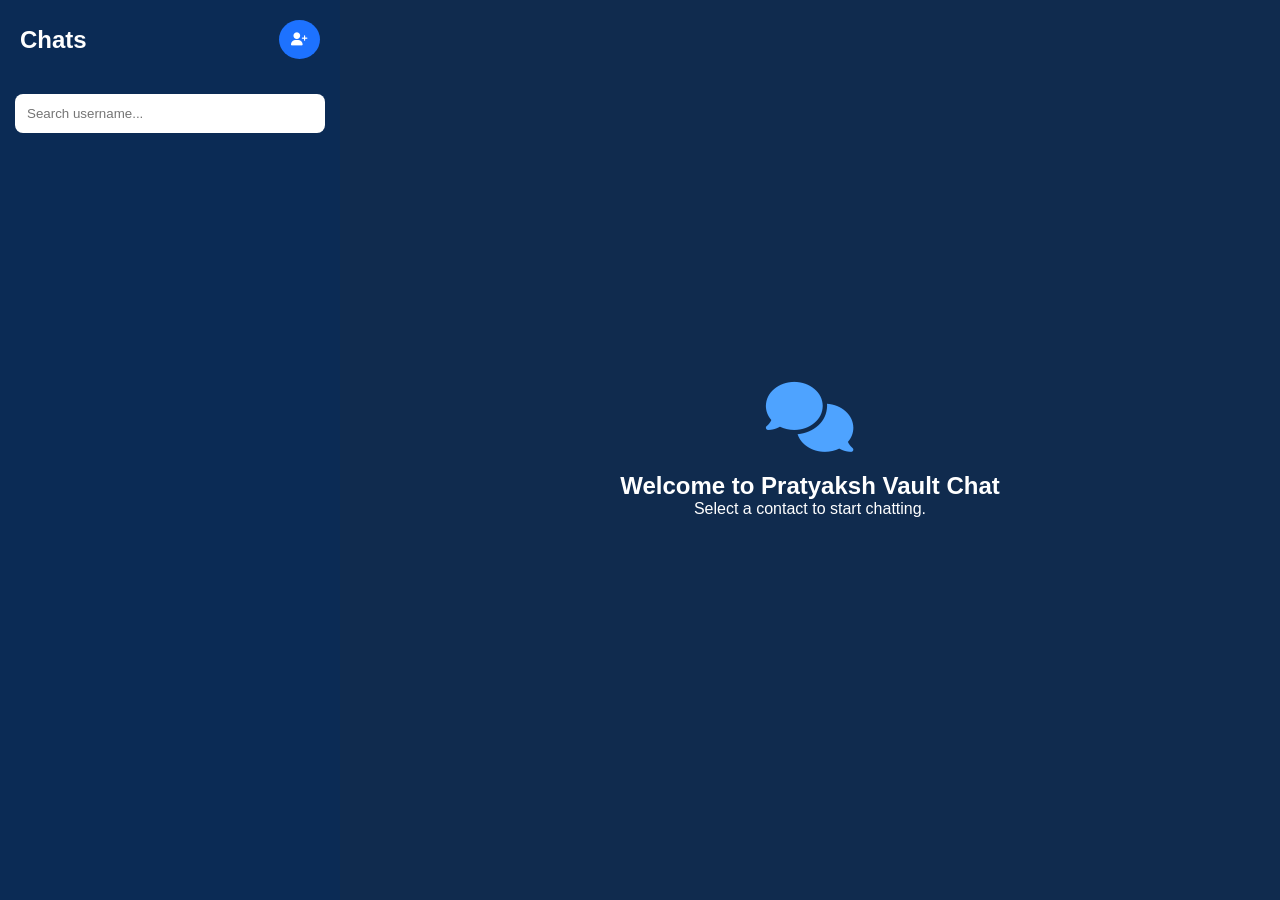
==== chat.html @ 583f8f88 "Rename chat.htmll to chat.html" ====
<!DOCTYPE html>
<html lang="en">
<head>

<meta charset="UTF-8">

<meta name="viewport"
content="width=device-width, initial-scale=1.0">

<title>Pratyaksh Vault Chat</title>

<link rel="stylesheet" href="css/chat.css">

<link rel="stylesheet"
href="https://cdnjs.cloudflare.com/ajax/libs/font-awesome/6.5.2/css/all.min.css">

</head>

<body>

<div class="chat-container">

<div class="sidebar">

<div class="top">

<h2>Chats</h2>

<button id="addContact">

<i class="fas fa-user-plus"></i>

</button>

</div>

<input
type="text"
placeholder="Search username..."
id="searchUser">

<div id="contactList">

</div>

</div>

<div class="chat-window">

<div class="welcome">

<i class="fas fa-comments"></i>

<h2>Welcome to Pratyaksh Vault Chat</h2>

<p>Select a contact to start chatting.</p>

</div>

</div>

</div>

<script type="module"
src="js/chat.js"></script>

</body>
</html>
---- css/chat.css ----
*{
margin:0;
padding:0;
box-sizing:border-box;
font-family:Arial;
}

body{

background:#071B35;

height:100vh;

}

.chat-container{

display:flex;

height:100vh;

}

.sidebar{

width:340px;

background:#0b2b55;

color:white;

display:flex;

flex-direction:column;

}

.top{

display:flex;

justify-content:space-between;

padding:20px;

align-items:center;

}

.top button{

background:#1d72ff;

border:none;

color:white;

padding:12px;

border-radius:50%;

cursor:pointer;

}

#searchUser{

margin:15px;

padding:12px;

border:none;

border-radius:8px;

outline:none;

}

#contactList{

flex:1;

overflow:auto;

}

.chat-window{

flex:1;

background:#102B4E;

display:flex;

justify-content:center;

align-items:center;

color:white;

}

.welcome{

text-align:center;

}

.welcome i{

font-size:70px;

margin-bottom:20px;

color:#4ea3ff;

}
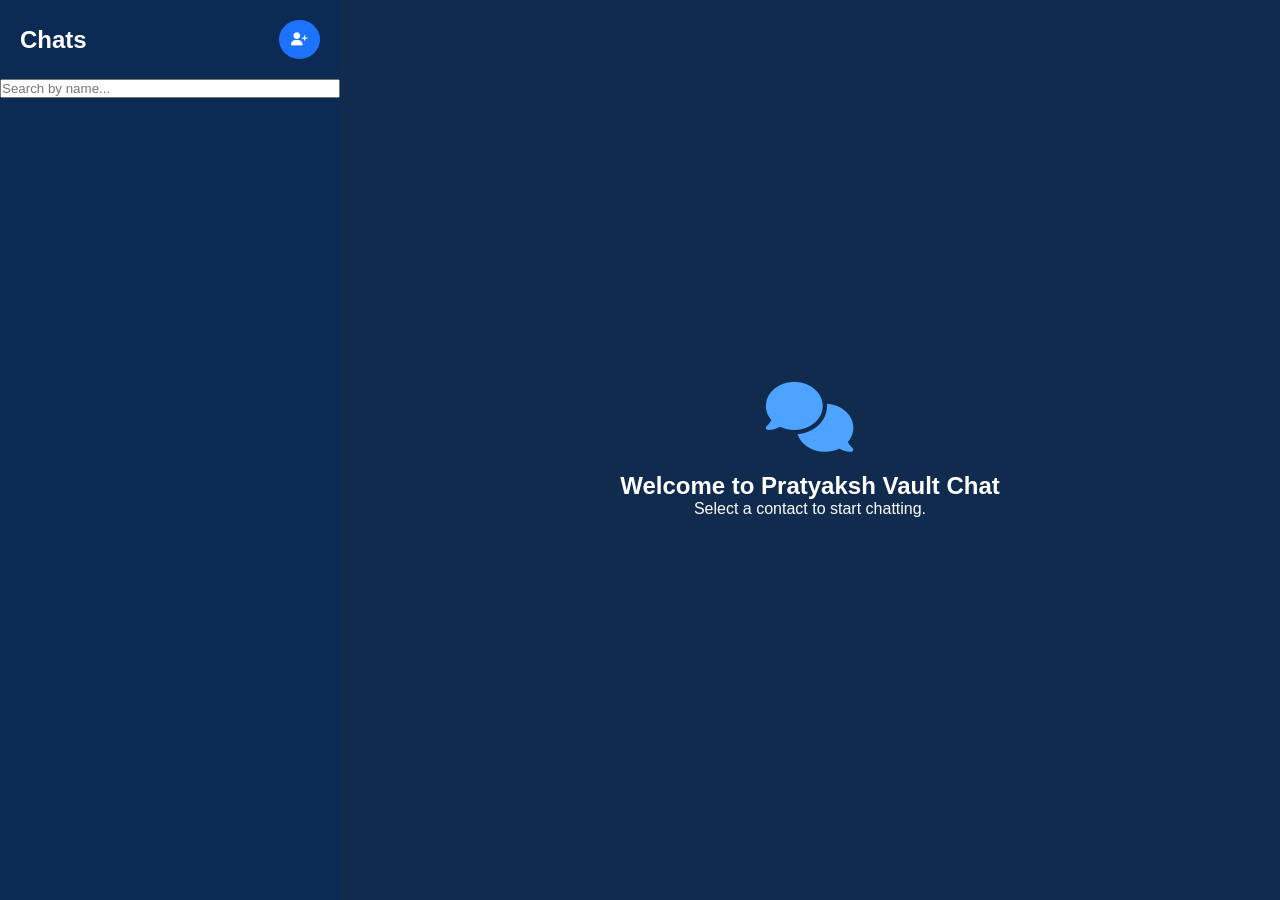
==== commit 9d875448: "Update chat.html" ====
--- a/chat.html
+++ b/chat.html
@@ -33,11 +33,14 @@
 </button>
 
 </div>
-
 <input
 type="text"
-placeholder="Search username..."
-id="searchUser">
+id="searchBox"
+placeholder="Search by name...">
+
+<div id="searchResults"></div>
+
+<div id="chatList"></div>
 
 <div id="contactList">
 
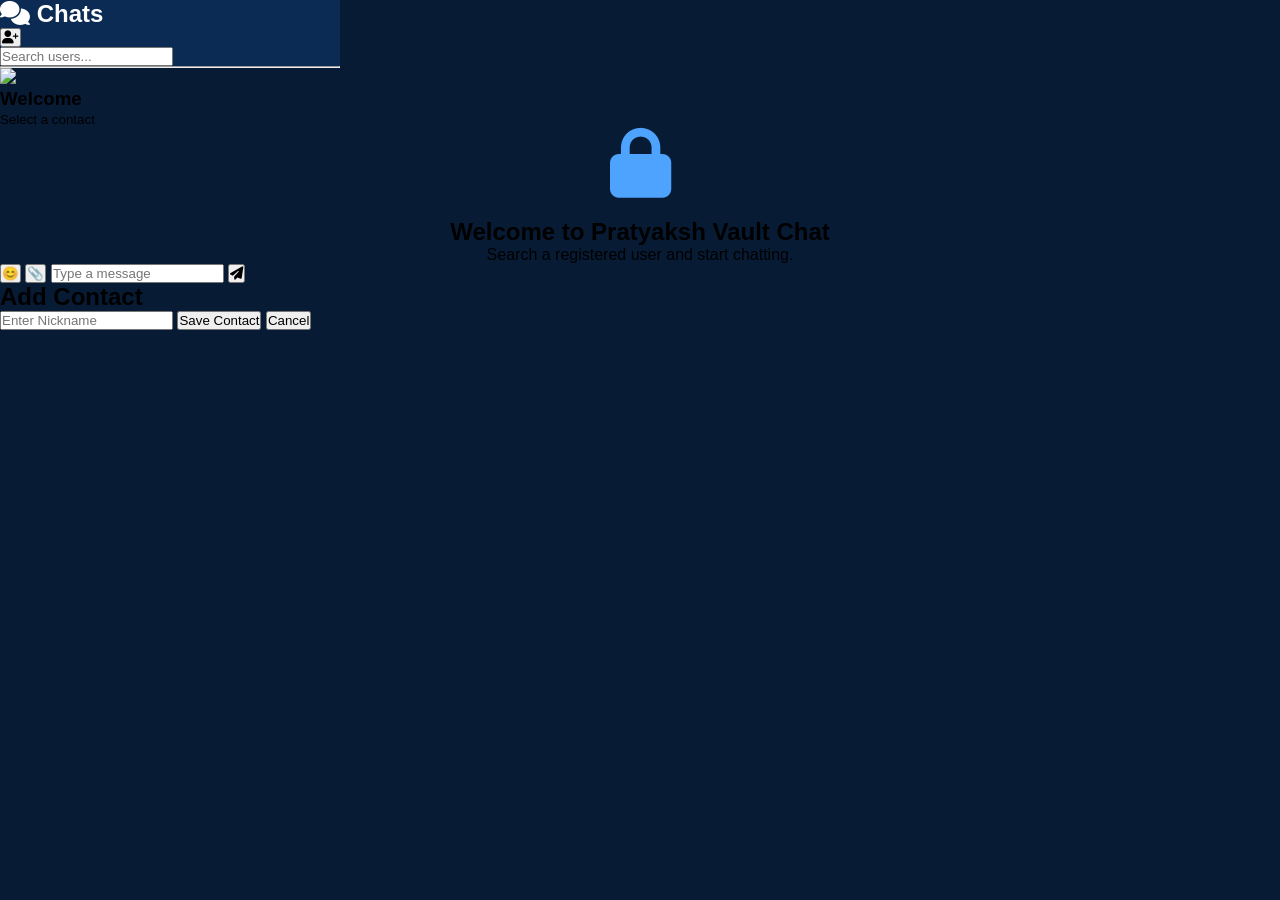
==== commit 5b7f9a4d: "Update chat.html" ====
--- a/chat.html
+++ b/chat.html
@@ -3,9 +3,7 @@
 <head>
 
 <meta charset="UTF-8">
-
-<meta name="viewport"
-content="width=device-width, initial-scale=1.0">
+<meta name="viewport" content="width=device-width, initial-scale=1.0">
 
 <title>Pratyaksh Vault Chat</title>
 
@@ -18,53 +16,148 @@
 
 <body>
 
-<div class="chat-container">
+<div class="container">
 
-<div class="sidebar">
+    <!-- LEFT PANEL -->
 
-<div class="top">
+    <div class="sidebar">
 
-<h2>Chats</h2>
+        <div class="topBar">
 
-<button id="addContact">
+            <h2>
+                <i class="fas fa-comments"></i>
+                Chats
+            </h2>
 
-<i class="fas fa-user-plus"></i>
+            <button id="addContactBtn">
+                <i class="fas fa-user-plus"></i>
+            </button>
+
+        </div>
+
+        <div class="search">
+
+            <input
+            type="text"
+            id="searchBox"
+            placeholder="Search users...">
+
+        </div>
+
+        <div id="searchResults"></div>
+
+        <hr>
+
+        <div id="contactList">
+
+            <!-- Contacts appear here -->
+
+        </div>
+
+    </div>
+
+    <!-- RIGHT PANEL -->
+
+    <div class="chatArea">
+
+        <div id="chatHeader">
+
+            <img
+            id="profilePic"
+            src="https://cdn-icons-png.flaticon.com/512/149/149071.png">
+
+            <div>
+
+                <h3 id="contactName">
+                    Welcome
+                </h3>
+
+                <small id="status">
+                    Select a contact
+                </small>
+
+            </div>
+
+        </div>
+
+        <div id="messages">
+
+            <div class="welcome">
+
+                <i class="fas fa-lock"></i>
+
+                <h2>
+                    Welcome to Pratyaksh Vault Chat
+                </h2>
+
+                <p>
+
+                    Search a registered user and start chatting.
+
+                </p>
+
+            </div>
+
+        </div>
+
+        <div id="messageBox">
+
+            <button id="emojiBtn">
+                😊
+            </button>
+
+            <button id="attachBtn">
+                📎
+            </button>
+
+            <input
+            id="messageInput"
+            type="text"
+            placeholder="Type a message">
+
+            <button id="sendBtn">
+
+                <i class="fas fa-paper-plane"></i>
+
+            </button>
+
+        </div>
+
+    </div>
+
+</div>
+
+<!-- ADD CONTACT POPUP -->
+
+<div id="popup" class="popup">
+
+<div class="popupContent">
+
+<h2>Add Contact</h2>
+
+<input
+type="text"
+id="nickname"
+placeholder="Enter Nickname">
+
+<button id="saveContact">
+
+Save Contact
 
 </button>
 
-</div>
-<input
-type="text"
-id="searchBox"
-placeholder="Search by name...">
+<button id="cancelPopup">
 
-<div id="searchResults"></div>
+Cancel
 
-<div id="chatList"></div>
-
-<div id="contactList">
+</button>
 
 </div>
 
 </div>
 
-<div class="chat-window">
-
-<div class="welcome">
-
-<i class="fas fa-comments"></i>
-
-<h2>Welcome to Pratyaksh Vault Chat</h2>
-
-<p>Select a contact to start chatting.</p>
-
-</div>
-
-</div>
-
-</div>
-
-<script type="module"
+<script
+type="module"
 src="js/chat.js"></script>
 
 </body>
--- a/css/chat.css
+++ b/css/chat.css
@@ -116,3 +116,38 @@
 color:#4ea3ff;
 
 }
+.user{
+
+background:#1b3c68;
+
+margin:10px;
+
+padding:15px;
+
+border-radius:10px;
+
+display:flex;
+
+justify-content:space-between;
+
+align-items:center;
+
+color:white;
+
+}
+
+.user button{
+
+background:#2f8cff;
+
+border:none;
+
+padding:8px 15px;
+
+border-radius:8px;
+
+cursor:pointer;
+
+color:white;
+
+}
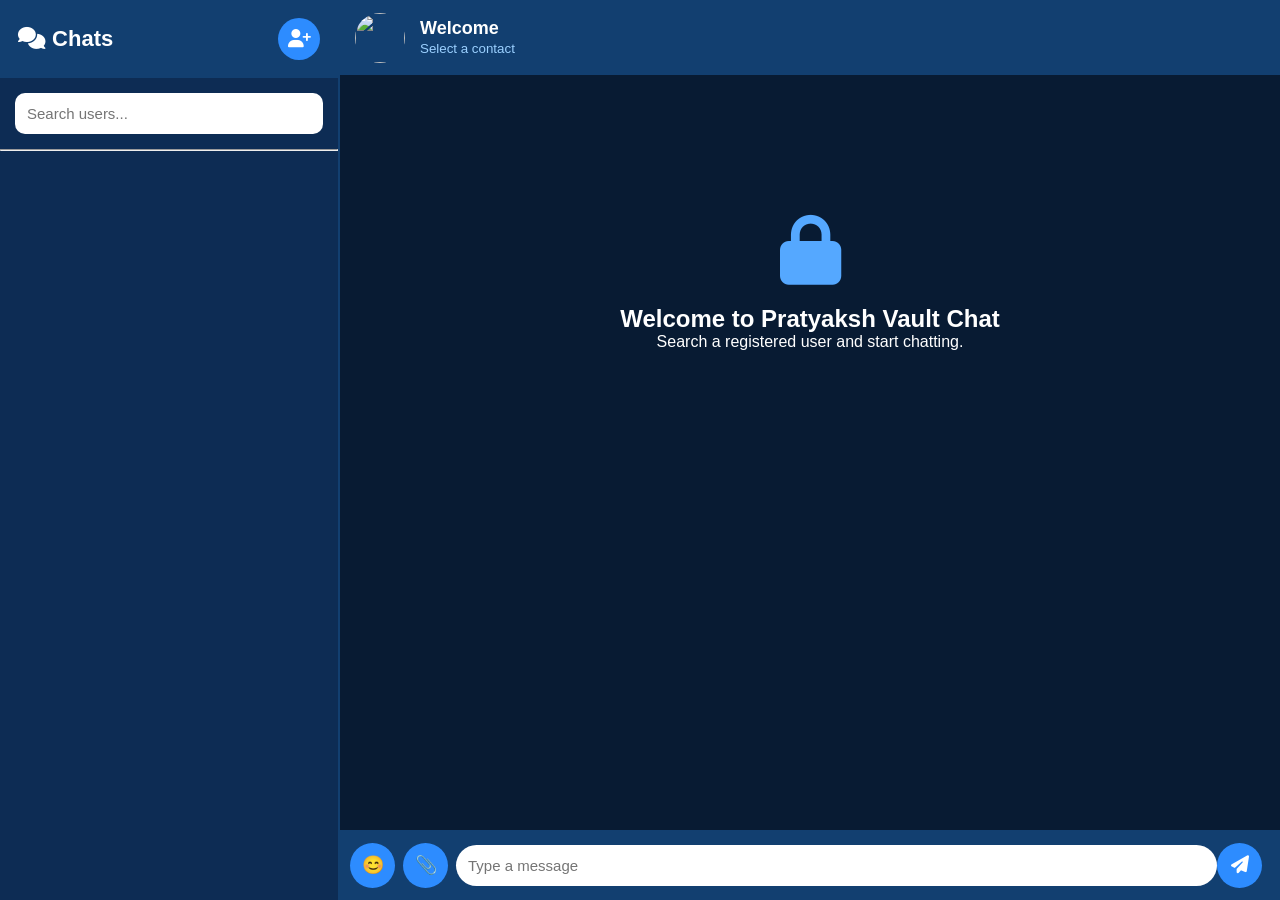
==== commit 981c22c6: "Update chat.html" ====
--- a/chat.html
+++ b/chat.html
@@ -65,7 +65,9 @@
             <img
             id="profilePic"
             src="https://cdn-icons-png.flaticon.com/512/149/149071.png">
-
+<button id="saveChatContact" style="display:none;">
+Save Contact
+</button>
             <div>
 
                 <h3 id="contactName">
--- a/css/chat.css
+++ b/css/chat.css
@@ -2,152 +2,311 @@
 margin:0;
 padding:0;
 box-sizing:border-box;
-font-family:Arial;
+font-family:Arial,Helvetica,sans-serif;
 }
 
 body{
-
-background:#071B35;
-
+background:#081b33;
 height:100vh;
-
-}
-
-.chat-container{
-
-display:flex;
-
+overflow:hidden;
+}
+
+.container{
+display:flex;
 height:100vh;
-
-}
+}
+
+/* =======================
+   LEFT SIDEBAR
+======================= */
 
 .sidebar{
-
 width:340px;
-
-background:#0b2b55;
-
-color:white;
-
-display:flex;
-
+background:#0d2c54;
+display:flex;
 flex-direction:column;
-
-}
-
-.top{
-
-display:flex;
-
+color:white;
+border-right:2px solid #123f70;
+}
+
+.topBar{
+display:flex;
 justify-content:space-between;
-
+align-items:center;
+padding:18px;
+background:#123f70;
+}
+
+.topBar h2{
+font-size:22px;
+}
+
+.topBar button{
+width:42px;
+height:42px;
+border:none;
+border-radius:50%;
+background:#2d8cff;
+color:white;
+cursor:pointer;
+font-size:18px;
+transition:.3s;
+}
+
+.topBar button:hover{
+background:#53a3ff;
+transform:scale(1.05);
+}
+
+.search{
+padding:15px;
+}
+
+.search input{
+width:100%;
+padding:12px;
+border:none;
+border-radius:10px;
+outline:none;
+font-size:15px;
+}
+
+#searchResults{
+max-height:200px;
+overflow-y:auto;
+}
+
+.user{
+display:flex;
+justify-content:space-between;
+align-items:center;
+padding:12px;
+margin:10px;
+background:#18497d;
+border-radius:10px;
+}
+
+.user:hover{
+background:#1f5b99;
+}
+
+.user button{
+background:#2d8cff;
+border:none;
+padding:8px 14px;
+border-radius:8px;
+color:white;
+cursor:pointer;
+}
+
+.user button:hover{
+background:#4da2ff;
+}
+
+#contactList{
+flex:1;
+overflow-y:auto;
+padding:10px;
+}
+
+.contact{
+display:flex;
+align-items:center;
+padding:12px;
+background:#123f70;
+border-radius:10px;
+margin-bottom:10px;
+cursor:pointer;
+transition:.3s;
+}
+
+.contact:hover{
+background:#1b5d9d;
+}
+
+.contact img{
+width:50px;
+height:50px;
+border-radius:50%;
+margin-right:12px;
+}
+
+.contact h4{
+font-size:16px;
+}
+
+.contact p{
+font-size:12px;
+color:#ccc;
+}
+
+/* =======================
+CHAT AREA
+======================= */
+
+.chatArea{
+flex:1;
+display:flex;
+flex-direction:column;
+background:#0a1f3d;
+}
+
+#chatHeader{
+height:75px;
+background:#123f70;
+display:flex;
+align-items:center;
+padding:15px;
+color:white;
+}
+
+#chatHeader img{
+width:50px;
+height:50px;
+border-radius:50%;
+margin-right:15px;
+}
+
+#chatHeader h3{
+font-size:18px;
+}
+
+#chatHeader small{
+color:#9bd0ff;
+}
+
+#messages{
+flex:1;
+overflow-y:auto;
 padding:20px;
-
-align-items:center;
-
-}
-
-.top button{
-
-background:#1d72ff;
-
-border:none;
-
-color:white;
-
-padding:12px;
-
+background:#081b33;
+}
+
+.welcome{
+text-align:center;
+margin-top:120px;
+color:white;
+}
+
+.welcome i{
+font-size:70px;
+margin-bottom:20px;
+color:#55a8ff;
+}
+
+.message{
+max-width:70%;
+padding:12px;
+margin:10px 0;
+border-radius:12px;
+font-size:15px;
+word-wrap:break-word;
+}
+
+.sent{
+margin-left:auto;
+background:#2d8cff;
+color:white;
+}
+
+.received{
+margin-right:auto;
+background:#16395f;
+color:white;
+}
+
+/* =======================
+BOTTOM INPUT
+======================= */
+
+#messageBox{
+height:70px;
+display:flex;
+align-items:center;
+padding:10px;
+background:#123f70;
+}
+
+#messageBox button{
+width:45px;
+height:45px;
+margin-right:8px;
+border:none;
 border-radius:50%;
-
-cursor:pointer;
-
-}
-
-#searchUser{
-
-margin:15px;
-
-padding:12px;
-
-border:none;
-
-border-radius:8px;
-
+background:#2d8cff;
+color:white;
+font-size:18px;
+cursor:pointer;
+}
+
+#messageBox button:hover{
+background:#53a3ff;
+}
+
+#messageInput{
+flex:1;
+padding:12px;
+border:none;
+border-radius:25px;
 outline:none;
-
-}
-
-#contactList{
-
-flex:1;
-
-overflow:auto;
-
-}
-
-.chat-window{
-
-flex:1;
-
-background:#102B4E;
-
-display:flex;
-
+font-size:15px;
+}
+
+/* =======================
+POPUP
+======================= */
+
+.popup{
+display:none;
+position:fixed;
+left:0;
+top:0;
+width:100%;
+height:100%;
+background:rgba(0,0,0,.6);
 justify-content:center;
-
-align-items:center;
-
-color:white;
-
-}
-
-.welcome{
-
+align-items:center;
+}
+
+.popupContent{
+width:350px;
+background:#123f70;
+padding:25px;
+border-radius:15px;
 text-align:center;
-
-}
-
-.welcome i{
-
-font-size:70px;
-
-margin-bottom:20px;
-
-color:#4ea3ff;
-
-}
-.user{
-
-background:#1b3c68;
-
-margin:10px;
-
-padding:15px;
-
-border-radius:10px;
-
-display:flex;
-
-justify-content:space-between;
-
-align-items:center;
-
-color:white;
-
-}
-
-.user button{
-
-background:#2f8cff;
-
-border:none;
-
-padding:8px 15px;
-
-border-radius:8px;
-
-cursor:pointer;
-
-color:white;
-
-}
+color:white;
+}
+
+.popupContent input{
+width:100%;
+padding:12px;
+margin:20px 0;
+border:none;
+border-radius:10px;
+outline:none;
+}
+
+.popupContent button{
+padding:12px 20px;
+margin:5px;
+border:none;
+border-radius:10px;
+background:#2d8cff;
+color:white;
+cursor:pointer;
+}
+
+.popupContent button:hover{
+background:#53a3ff;
+}
+
+/* Scrollbar */
+
+::-webkit-scrollbar{
+width:8px;
+}
+
+::-webkit-scrollbar-thumb{
+background:#2d8cff;
+border-radius:20px;
+}
